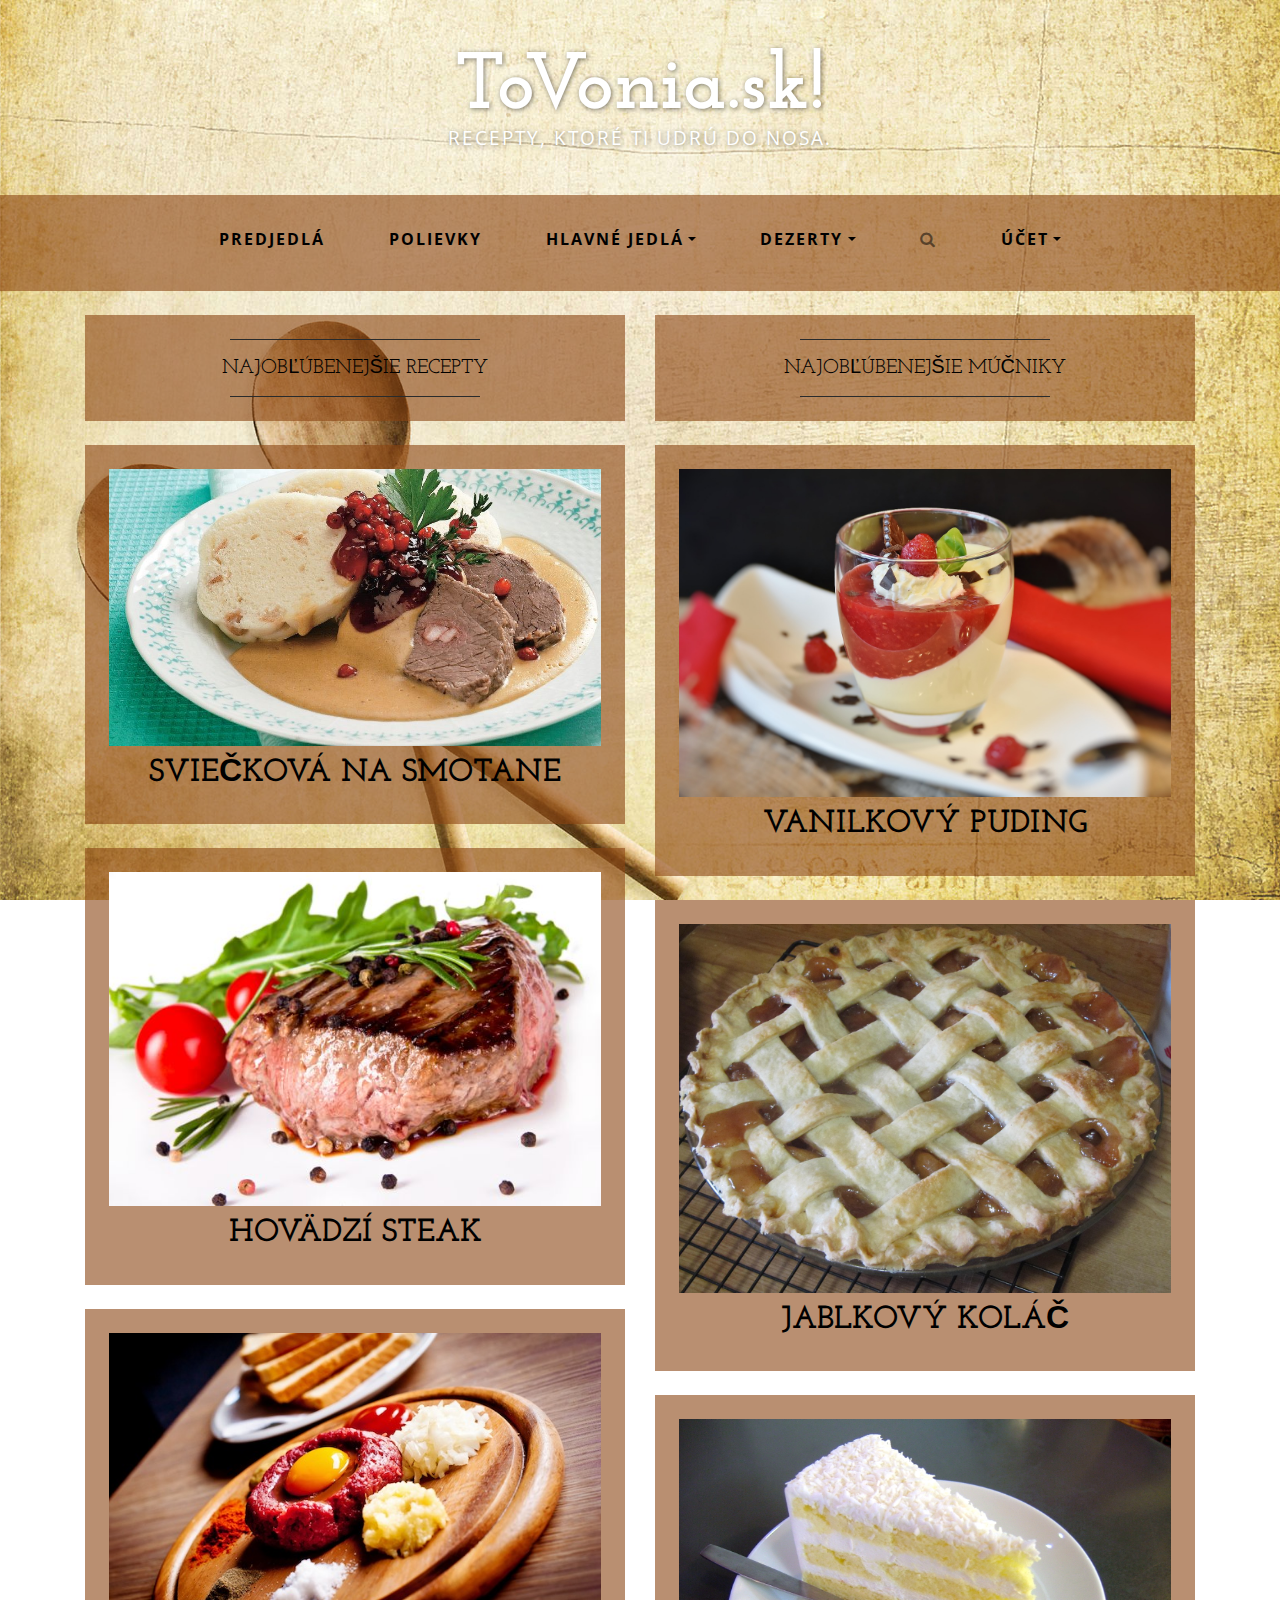
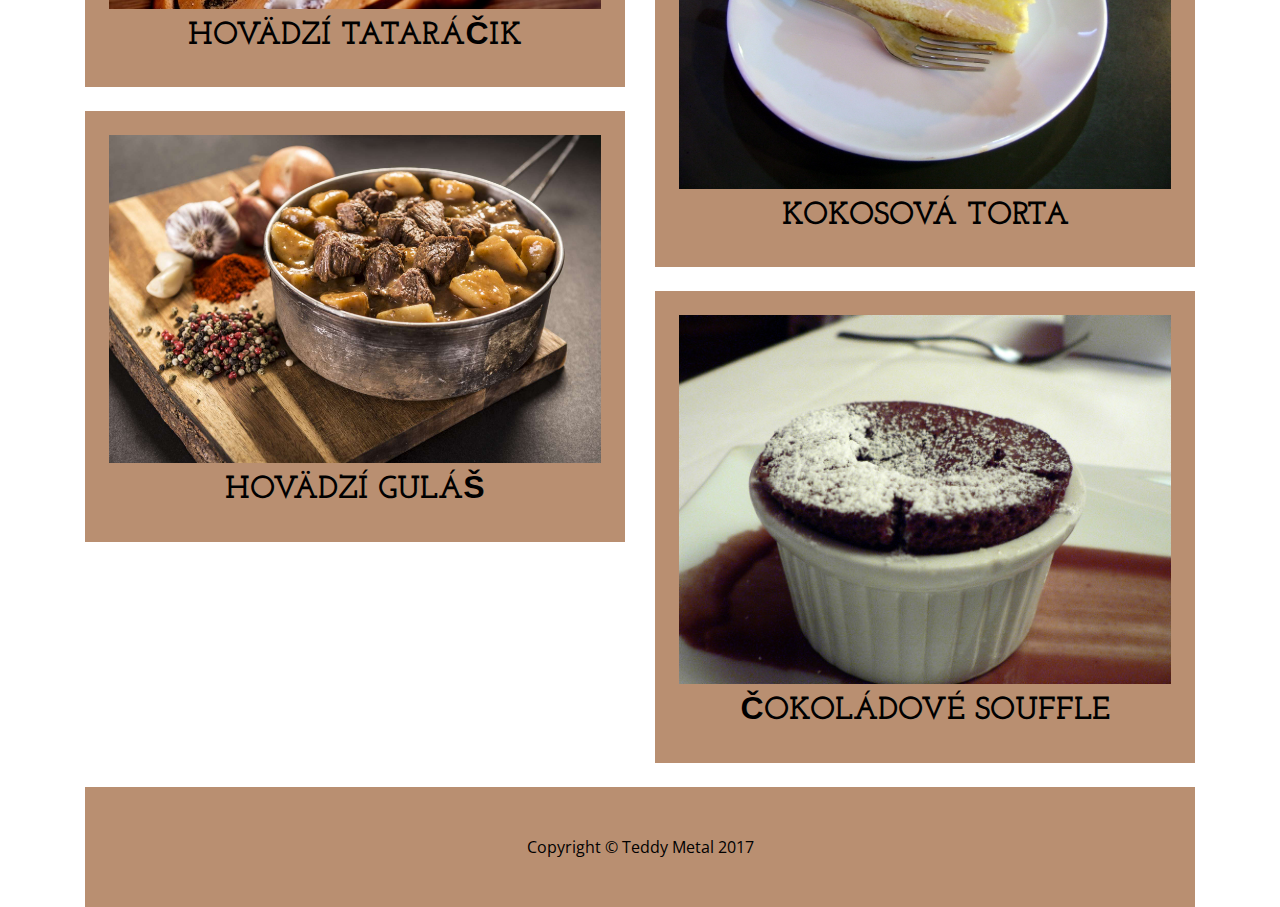
==== Prototyp Vierka/index.html @ 4251b104 "Main page + poopravovaných pár vecí" ====
<!DOCTYPE html>
<html lang="en">

  <head>

    <meta charset="utf-8">
    <meta name="viewport" content="width=device-width, initial-scale=1, shrink-to-fit=no">
    <meta name="description" content="">
    <meta name="author" content="">

    <title>ToVonia.sk!</title>

    <!-- Bootstrap core CSS -->

    <link href="vendor/bootstrap/css/bootstrap.min.css" rel="stylesheet">
    <link href="https://maxcdn.bootstrapcdn.com/font-awesome/4.7.0/css/font-awesome.min.css" rel="stylesheet" integrity="sha384-wvfXpqpZZVQGK6TAh5PVlGOfQNHSoD2xbE+QkPxCAFlNEevoEH3Sl0sibVcOQVnN" crossorigin="anonymous">


    <!-- Custom fonts for this template -->
    <link href="https://fonts.googleapis.com/css?family=Open+Sans:300italic,400italic,600italic,700italic,800italic,400,300,600,700,800" rel="stylesheet" type="text/css">
    <link href="https://fonts.googleapis.com/css?family=Josefin+Slab:100,300,400,600,700,100italic,300italic,400italic,600italic,700italic" rel="stylesheet" type="text/css">

    <!-- Custom styles for this template -->
    <link href="css/business-casual.css" rel="stylesheet">

  </head>

  <body>

    <a class="tagline-upper text-center text-heading text-shadow text-white mt-5 d-none d-lg-block" href="index.html">ToVonia.sk!</a>
    <div class="tagline-lower text-center text-expanded text-shadow text-uppercase text-white mb-5 d-none d-lg-block">Recepty, ktoré ti udrú do nosa.</div>

    <!-- Navigation -->
    <nav class="navbar navbar-expand-lg navbar-light bg-faded py-lg-4">
      <div class="container">
        <a class="navbar-brand text-uppercase text-expanded font-weight-bold d-lg-none" href="index.html">ToVonia.sk</a>
        <button class="navbar-toggler" type="button" data-toggle="collapse" data-target="#navbarResponsive" aria-controls="navbarResponsive" aria-expanded="false" aria-label="Toggle navigation">
          <span class="navbar-toggler-icon"></span>
        </button>
        <div class="collapse navbar-collapse" id="navbarResponsive">
          <ul class="navbar-nav mx-auto">
            <li class="nav-item px-lg-4 dropdown-under">
              <a class="nav-link text-uppercase text-expanded" href="#"><strong>Predjedlá</strong></a>
            </li>
            <li class="nav-item px-lg-4 dropdown-under">
              <a class="nav-link text-uppercase text-expanded" href="#"><strong>Polievky</strong></a>
            </li>
            <li class="nav-item px-lg-4 dropdown-under">
              <a class="nav-link text-uppercase text-expanded dropdown-toggle" data-toggle="dropdown" href="#"><strong>Hlavné jedlá</strong></a>
			  <div class="dropdown-menu">
								<a class="dropdown-item" href="#">Kuracinka</a>
								<a class="dropdown-item" href="#">Jahňacinka</a>
								<a class="dropdown-item" href="#">Bravčovinka</a>
								<a class="dropdown-item" href="#">Rybacinka</a>
								<a class="dropdown-item" href="#">Hovädzinka</a>
								<a class="dropdown-item" href="#">Teľacinka</a>
			  </div>
            </li>
            <li class="nav-item px-lg-4 dropdown-under">
              <a class="nav-link text-uppercase text-expanded dropdown-toggle" data-toggle="dropdown" href="#"><strong>Dezerty</strong></a>
			  <div class="dropdown-menu">
								<a class="dropdown-item" href="#">Torty</a>
								<a class="dropdown-item" href="#">Zákusky</a>
								<a class="dropdown-item" href="#">Koláče</a>
			  </div>
            </li>
            <li class="nav-item px-lg-4">
              <form action="searchResult.html">
                <label class="nav-link text-uppercase text-expanded" for="search" id="searchLabel">
                  <strong><i class="fa fa-search" aria-hidden="true"></i></strong>
                  <input type="text" name="search" id="search">
                </label>
              </form>
            </li>
			<li class="nav-item px-lg-4 dropdown-under">
              <a class="nav-link text-uppercase text-expanded dropdown-toggle" data-toggle="dropdown" href="#"><strong>Účet</strong></a>
			    <div class="dropdown-menu">
				  <a class="dropdown-item" href="login.html">Prihlásenie</a>
				  <a class="dropdown-item" href="registration.html">Registrácia</a>
				</div>
            </li>
          </ul>
        </div>
      </div>
    </nav>


    <div class="container">

      <div class="row">
      <div class="col-lg-6">

        <div class="bg-faded p-2 my-4">
          <hr class="divider">
          <h2 class="text-center text-lg text-uppercase my-0">Najobľúbenejšie recepty</h2>
          <hr class="divider">
        </div>

        <div class="bg-faded p-4 my-4">
          <a href="detail.html">
            <img class="img-fluid mb-4 mb-lg-0" src="img/svieckova.jpg" alt="">
          </a>
          <h2 class="text-center text-lg text-uppercase my-0">
            <a class="nav-link" href="detail.html"><strong><font size="+3">Sviečková na smotane</font></strong></a>
          </h2>
        </div>

        <div class="bg-faded p-4 my-4">
          <a href="detail.html">
            <img class="img-fluid mb-4 mb-lg-0" src="img/steak.jpg" alt="">
          </a>
          <h2 class="text-center text-lg text-uppercase my-0">
            <a class="nav-link" href="detail.html"><strong><font size="+3">Hovädzí steak</font></strong></a>
          </h2>
        </div>

        <div class="bg-faded p-4 my-4">
          <a href="detail.html">
            <img class="img-fluid mb-4 mb-lg-0" src="img/tatarak.jpg" alt="">
          </a>
          <h2 class="text-center text-lg text-uppercase my-0">
            <a class="nav-link" href="detail.html"><strong><font size="+3">Hovädzí tataráčik</font></strong></a>
          </h2>
        </div>

        <div class="bg-faded p-4 my-4">
          <a href="detail.html">
            <img class="img-fluid mb-4 mb-lg-0" src="img/gulas.jpg" alt="">
          </a>
          <h2 class="text-center text-lg text-uppercase my-0">
            <a class="nav-link" href="detail.html"><strong><font size="+3">Hovädzí guláš</font></strong></a>
          </h2>
        </div>

      </div>

      <div class="col-lg-6">

        <div class="bg-faded p-2 my-4">
          <hr class="divider">
          <h2 class="text-center text-lg text-uppercase my-0">Najobľúbenejšie múčniky</h2>
          <hr class="divider">
        </div>

        <div class="bg-faded p-4 my-4">
          <a href="detail.html">
            <img class="img-fluid mb-4 mb-lg-0" src="img/vanilkovy-puding.jpg" alt="">
          </a>
          <h2 class="text-center text-lg text-uppercase my-0">
            <a class="nav-link" href="detail.html"><strong><font size="+3">Vanilkový puding</font></strong></a>
          </h2>
        </div>

        <div class="bg-faded p-4 my-4">
          <a href="detail.html">
            <img class="img-fluid mb-4 mb-lg-0" src="img/jablkovy-kolac.jpg" alt="">
          </a>
          <h2 class="text-center text-lg text-uppercase my-0">
            <a class="nav-link" href="detail.html"><strong><font size="+3">Jablkový koláč</font></strong></a>
          </h2>
        </div>

        <div class="bg-faded p-4 my-4">
          <a href="detail.html">
            <img class="img-fluid mb-4 mb-lg-0" src="img/kokosova-torta.jpg" alt="">
          </a>
          <h2 class="text-center text-lg text-uppercase my-0">
            <a class="nav-link" href="detail.html"><strong><font size="+3">Kokosová torta</font></strong></a>
          </h2>
        </div>

        <div class="bg-faded p-4 my-4">
          <a href="detail.html">
            <img class="img-fluid mb-4 mb-lg-0" src="img/cokoladove-souffle.jpg" alt="">
          </a>
          <h2 class="text-center text-lg text-uppercase my-0">
            <a class="nav-link" href="detail.html"><strong><font size="+3">Čokoládové souffle</font></strong></a>
          </h2>
        </div>

      </div>
    </div>

    <footer class="bg-faded text-center py-5">
      <div class="container">
        <p class="m-0">Copyright &copy; Teddy Metal 2017</p>
      </div>
    </footer>

    <!-- Bootstrap core JavaScript -->
    <script src="vendor/jquery/jquery.min.js"></script>
    <script src="vendor/bootstrap/js/bootstrap.bundle.min.js"></script>
    <script src="js/app.js"></script>

  </body>
</html>
---- Prototyp Vierka/css/business-casual.css ----
/*!
 * Start Bootstrap - Business Casual (https://startbootstrap.com/template-overviews/business-casual)
 * Copyright 2013-2017 Start Bootstrap
 * Licensed under MIT (https://github.com/BlackrockDigital/startbootstrap-business-casual/blob/master/LICENSE)
 */

body {
  font-family: "Open Sans", Helvetica, Arial, sans-serif;
  background: url('../img/bg.jpg') no-repeat center center fixed;
  -webkit-background-size: cover;
  -moz-background-size: cover;
  background-size: cover;
  -o-background-size: cover;
  color: black;
}

.black-color {
	color: black;
}

a.nav-link {
  color: black !important;
}

h1, h2, h3, h4, h5, h6, .text-heading {
  font-family: "Josefin Slab", "Helvetica Neue", Helvetica, Arial, sans-serif;
}

h1 {
  font-size: 4rem;
}



input::placeholder{
  color: #869099;
}

.tagline-upper {
  font-size: 5rem;
  font-weight: 700;
  line-height: 1;
}

.tagline-lower {
  font-size: 1.2rem;
  line-height: 1;
}

.text-expanded {
  letter-spacing: 2px;
}

.text-shadow {
  text-shadow: 1px 1px 5px rgba(0, 0, 0, 0.5);
}

.text-lg {
  font-size: 1.25rem;
}

.bg-faded {
  background-color: rgba(139, 69, 19, 0.6);
}

.bg-overlay {
  background-color: rgba(0, 0, 0, 0.7);
}

hr.divider {
  border-color: #292b2c;
  max-width: 250px;
}

.map-container iframe {
  pointer-events: none;
}

.map-container iframe.clicked {
  pointer-events: auto;
}

textarea {
  height: 92px;
  color: #869099 !important;
}

#recipeImage {
  display: none;
}

#recipeImageLabel {
  margin-right: 20px;
  border-bottom: 1px solid black;
  padding: 5px 7px;
  border-top: 1px solid black;

}

.btn {
  border-bottom: 1px solid black;
  padding: 5px 7px;
  border-top: 1px solid black;
  color: black;
}

input[type=file]{
  display: none;
}

input[type=submit]{
  display: none;
}

#search{
  display: none;
  background: none;
  border: none;
  border-bottom: 1px solid black;
}

#search:focus{
  outline: none;
}

.addItem{
  color: black;
  font-weight: bold;
  text-decoration: underline;
}

.addItem:hover{
  color: black;
}

.centerr {
	margin: 0 auto;
	margin-left: auto;
	margin-right: auto;
	text-align:center;
}

.dropdown-under {
    position: relative;
    display: inline-block;
}
.dropdown-menu {
	background-color: rgba(255, 255, 255, 0.9);
	display: none;
}

.dropdown-under:hover .dropdown-menu {
    display: block;
}

.dropdown-item {
	color: black;
	font-weight: bold;
}
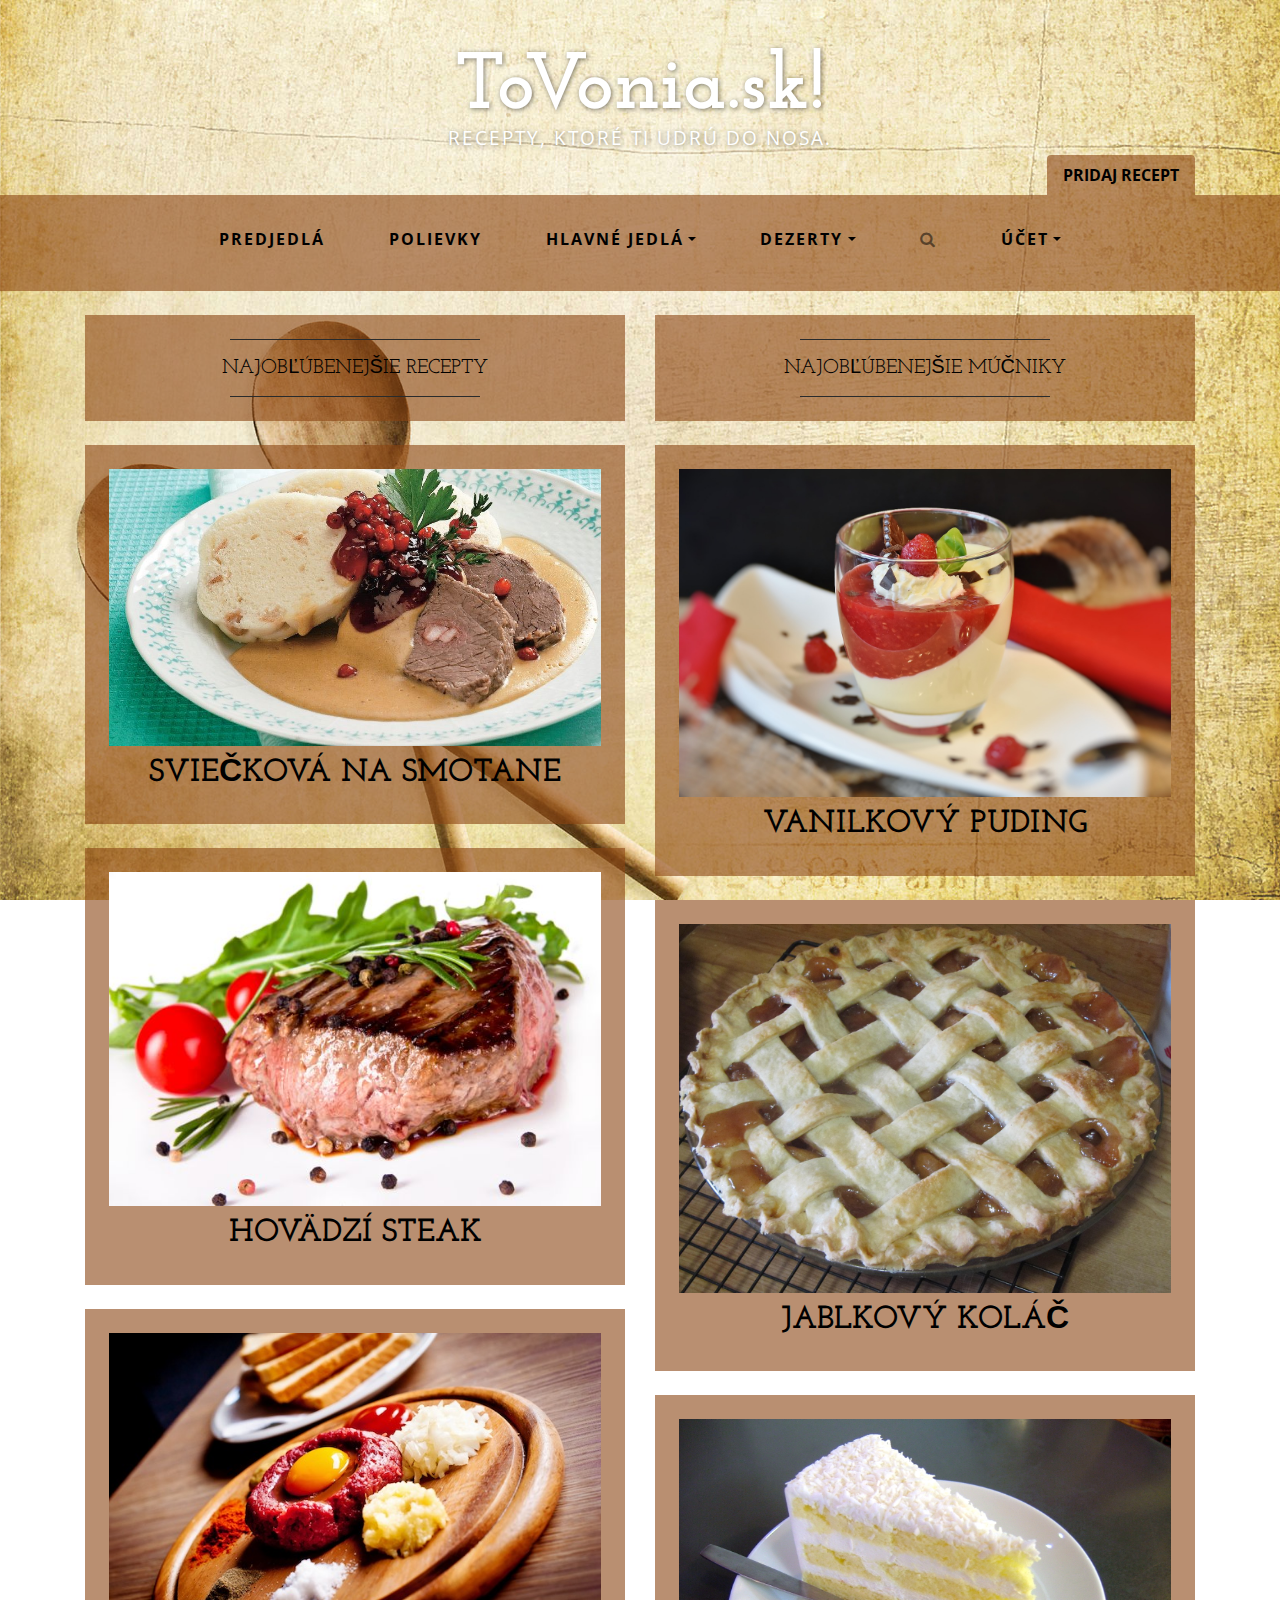
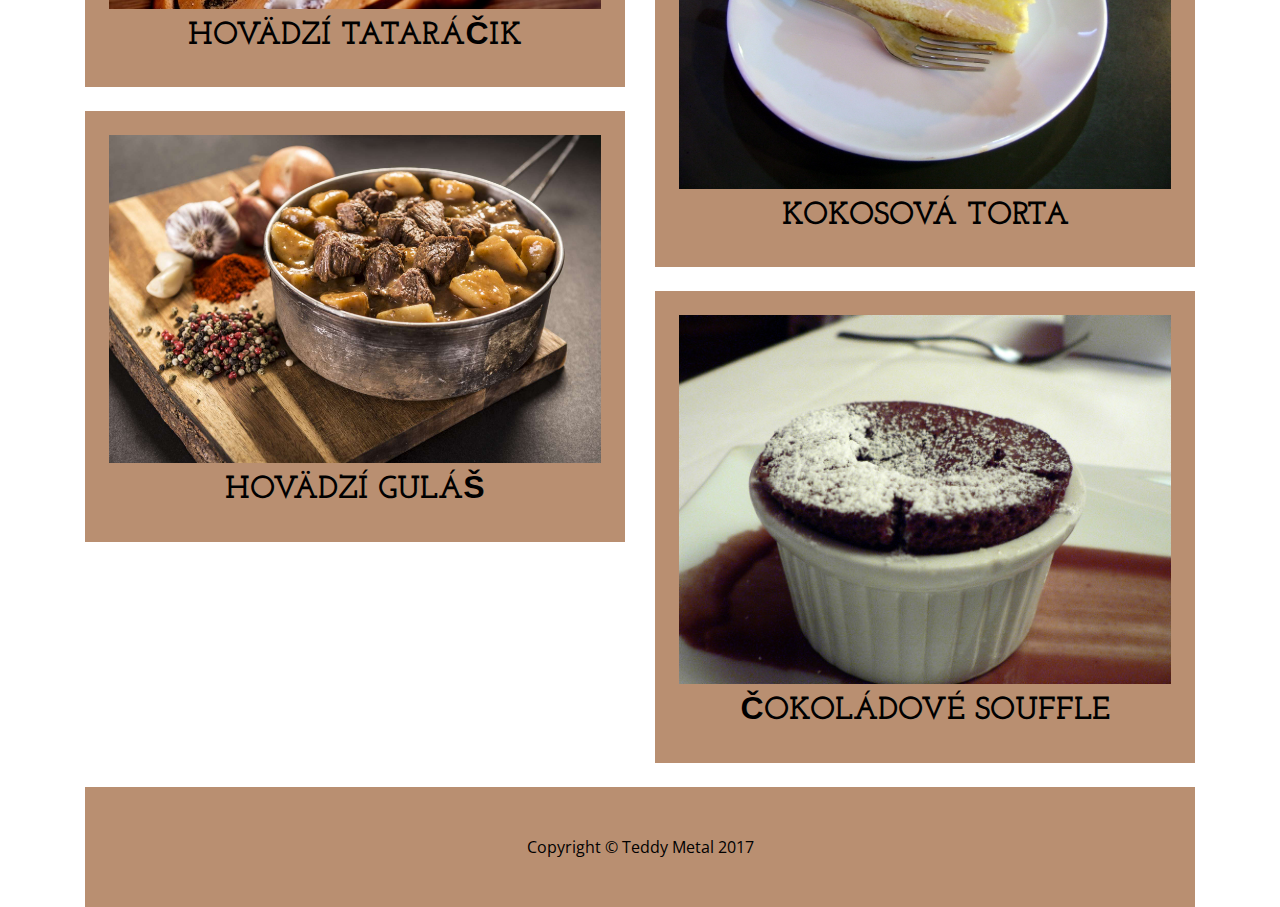
==== commit 9bb6990f: "Add recipe button" ====
--- a/Prototyp Vierka/index.html
+++ b/Prototyp Vierka/index.html
@@ -29,6 +29,9 @@
 
     <a class="tagline-upper text-center text-heading text-shadow text-white mt-5 d-none d-lg-block" href="index.html">ToVonia.sk!</a>
     <div class="tagline-lower text-center text-expanded text-shadow text-uppercase text-white mb-5 d-none d-lg-block">Recepty, ktoré ti udrú do nosa.</div>
+    <div class="container main-header">
+      <a href="login.html" class="btn d-none d-lg-block text-uppercase add-recipe"><strong>Pridaj recept</strong></a>
+    </div>
 
     <!-- Navigation -->
     <nav class="navbar navbar-expand-lg navbar-light bg-faded py-lg-4">
@@ -58,11 +61,11 @@
             </li>
             <li class="nav-item px-lg-4 dropdown-under">
               <a class="nav-link text-uppercase text-expanded dropdown-toggle" data-toggle="dropdown" href="#"><strong>Dezerty</strong></a>
-			  <div class="dropdown-menu">
-								<a class="dropdown-item" href="#">Torty</a>
-								<a class="dropdown-item" href="#">Zákusky</a>
-								<a class="dropdown-item" href="#">Koláče</a>
-			  </div>
+              <div class="dropdown-menu">
+                <a class="dropdown-item" href="#">Torty</a>
+                <a class="dropdown-item" href="#">Zákusky</a>
+                <a class="dropdown-item" href="#">Koláče</a>
+              </div>
             </li>
             <li class="nav-item px-lg-4">
               <form action="searchResult.html">
@@ -72,12 +75,15 @@
                 </label>
               </form>
             </li>
-			<li class="nav-item px-lg-4 dropdown-under">
+            <li class="nav-item px-lg-4 dropdown-under d-lg-none">
+              <a class="nav-link text-uppercase text-expanded" href="login.html"><strong>Pridaj recept</strong></a>
+            </li>
+            <li class="nav-item px-lg-4 dropdown-under">
               <a class="nav-link text-uppercase text-expanded dropdown-toggle" data-toggle="dropdown" href="#"><strong>Účet</strong></a>
-			    <div class="dropdown-menu">
-				  <a class="dropdown-item" href="login.html">Prihlásenie</a>
-				  <a class="dropdown-item" href="registration.html">Registrácia</a>
-				</div>
+              <div class="dropdown-menu">
+                <a class="dropdown-item" href="login.html">Prihlásenie</a>
+                <a class="dropdown-item" href="registration.html">Registrácia</a>
+              </div>
             </li>
           </ul>
         </div>
--- a/Prototyp Vierka/css/business-casual.css
+++ b/Prototyp Vierka/css/business-casual.css
@@ -158,3 +158,22 @@
 	font-weight: bold;
 }
 
+.main-header {
+  position: relative;
+}
+
+.add-recipe {
+  background-color: rgba(139, 69, 19, 0.6);
+  border: none;
+  border-bottom-left-radius: 0;
+  border-bottom-right-radius: 0;
+  position: absolute;
+  right: 15px;
+  bottom: 0;
+  padding: 0.5rem 1rem;
+}
+
+.add-recipe:hover {
+  color: black;
+}
+
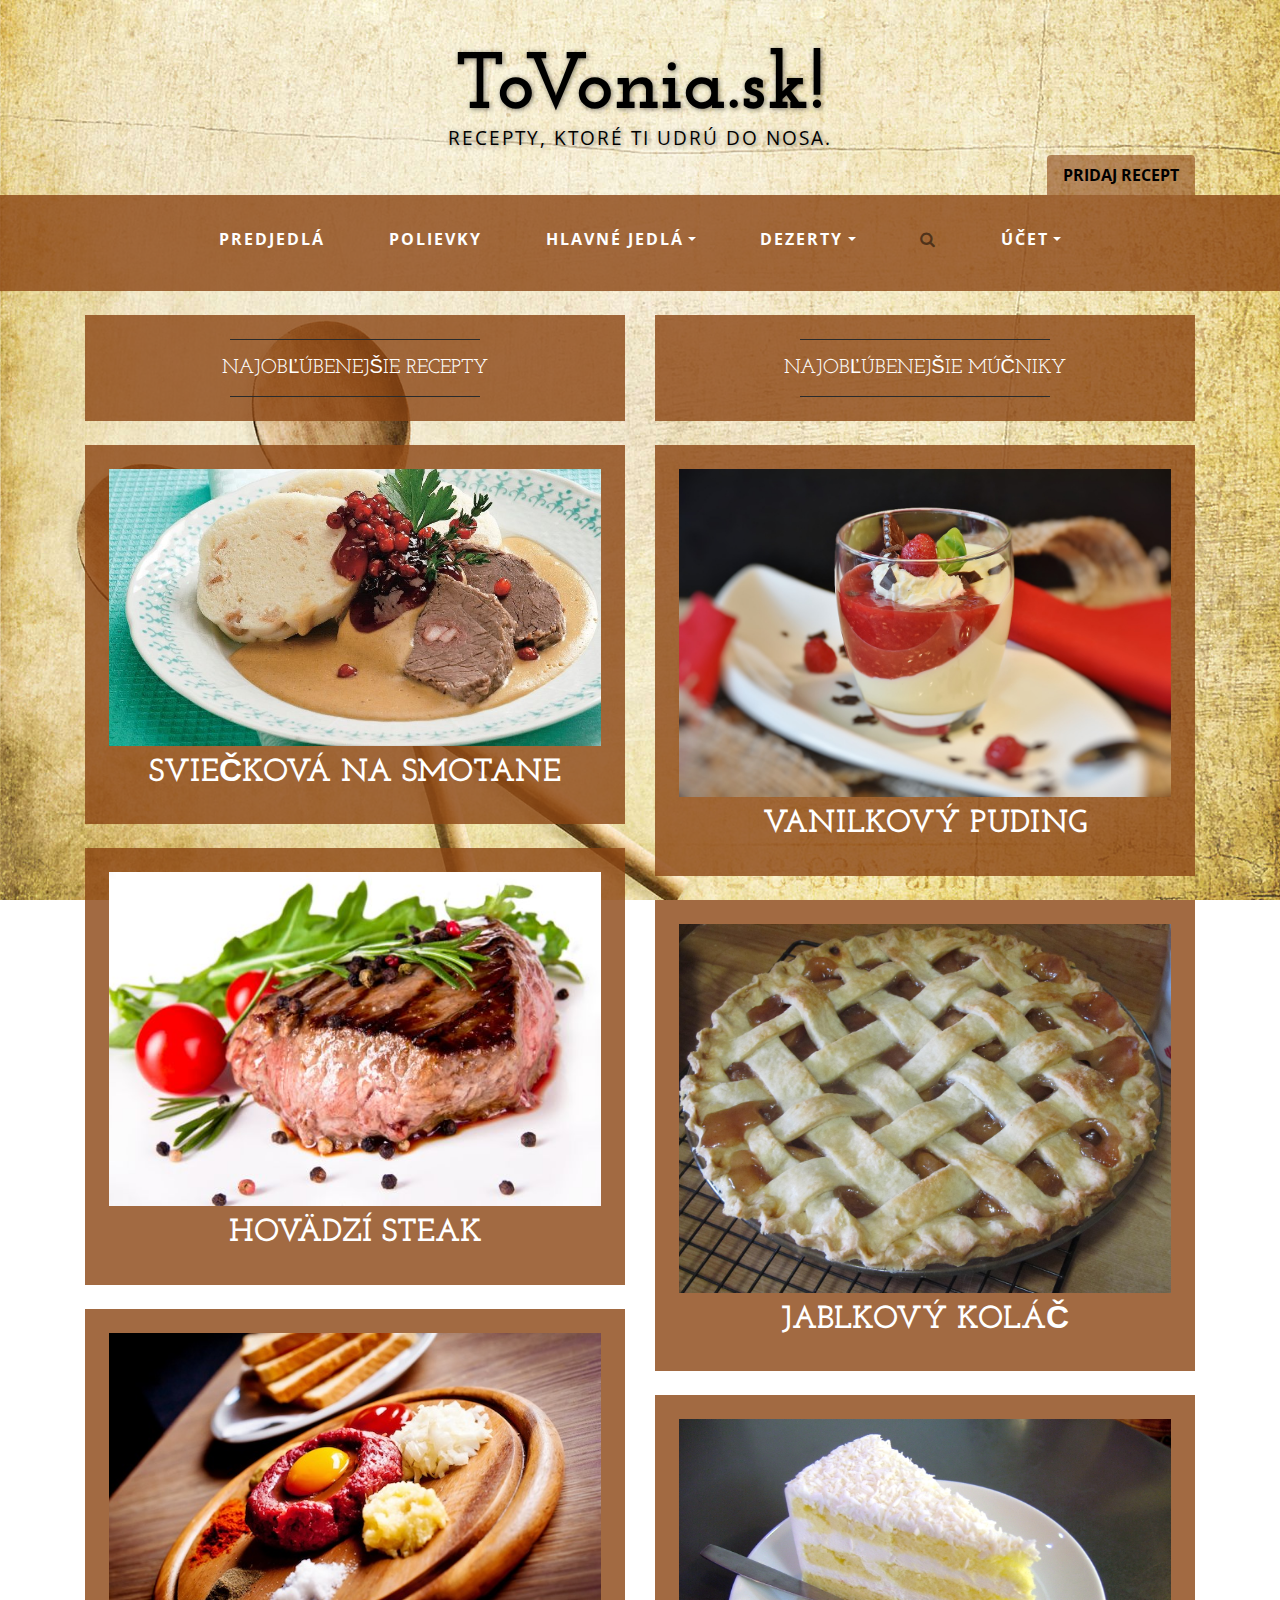
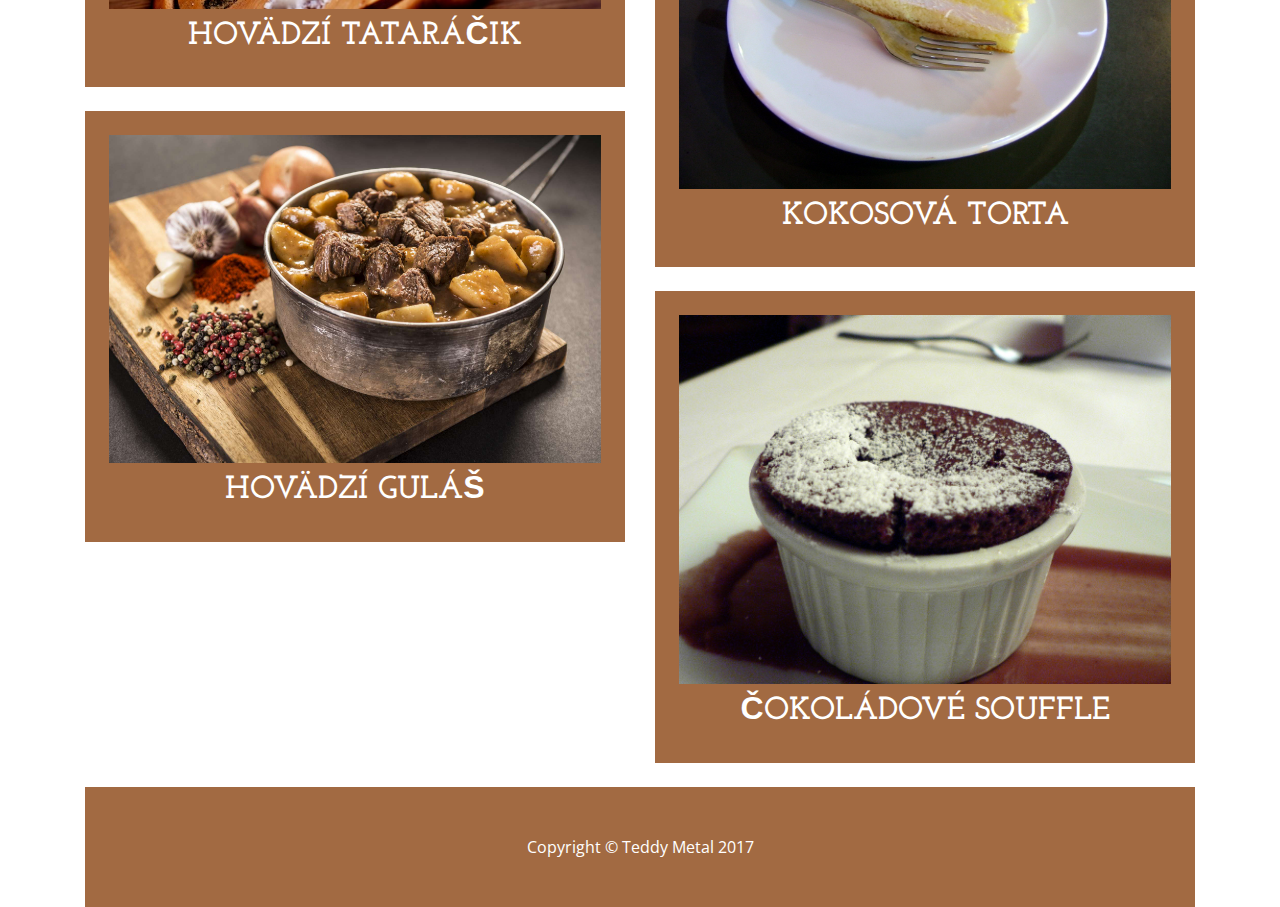
==== commit e0b896b5: "farbicky" ====
--- a/Prototyp Vierka/index.html
+++ b/Prototyp Vierka/index.html
@@ -1,203 +1,203 @@
-<!DOCTYPE html>
-<html lang="en">
-
-  <head>
-
-    <meta charset="utf-8">
-    <meta name="viewport" content="width=device-width, initial-scale=1, shrink-to-fit=no">
-    <meta name="description" content="">
-    <meta name="author" content="">
-
-    <title>ToVonia.sk!</title>
-
-    <!-- Bootstrap core CSS -->
-
-    <link href="vendor/bootstrap/css/bootstrap.min.css" rel="stylesheet">
-    <link href="https://maxcdn.bootstrapcdn.com/font-awesome/4.7.0/css/font-awesome.min.css" rel="stylesheet" integrity="sha384-wvfXpqpZZVQGK6TAh5PVlGOfQNHSoD2xbE+QkPxCAFlNEevoEH3Sl0sibVcOQVnN" crossorigin="anonymous">
-
-
-    <!-- Custom fonts for this template -->
-    <link href="https://fonts.googleapis.com/css?family=Open+Sans:300italic,400italic,600italic,700italic,800italic,400,300,600,700,800" rel="stylesheet" type="text/css">
-    <link href="https://fonts.googleapis.com/css?family=Josefin+Slab:100,300,400,600,700,100italic,300italic,400italic,600italic,700italic" rel="stylesheet" type="text/css">
-
-    <!-- Custom styles for this template -->
-    <link href="css/business-casual.css" rel="stylesheet">
-
-  </head>
-
-  <body>
-
-    <a class="tagline-upper text-center text-heading text-shadow text-white mt-5 d-none d-lg-block" href="index.html">ToVonia.sk!</a>
-    <div class="tagline-lower text-center text-expanded text-shadow text-uppercase text-white mb-5 d-none d-lg-block">Recepty, ktoré ti udrú do nosa.</div>
-    <div class="container main-header">
-      <a href="login.html" class="btn d-none d-lg-block text-uppercase add-recipe"><strong>Pridaj recept</strong></a>
-    </div>
-
-    <!-- Navigation -->
-    <nav class="navbar navbar-expand-lg navbar-light bg-faded py-lg-4">
-      <div class="container">
-        <a class="navbar-brand text-uppercase text-expanded font-weight-bold d-lg-none" href="index.html">ToVonia.sk</a>
-        <button class="navbar-toggler" type="button" data-toggle="collapse" data-target="#navbarResponsive" aria-controls="navbarResponsive" aria-expanded="false" aria-label="Toggle navigation">
-          <span class="navbar-toggler-icon"></span>
-        </button>
-        <div class="collapse navbar-collapse" id="navbarResponsive">
-          <ul class="navbar-nav mx-auto">
-            <li class="nav-item px-lg-4 dropdown-under">
-              <a class="nav-link text-uppercase text-expanded" href="#"><strong>Predjedlá</strong></a>
-            </li>
-            <li class="nav-item px-lg-4 dropdown-under">
-              <a class="nav-link text-uppercase text-expanded" href="#"><strong>Polievky</strong></a>
-            </li>
-            <li class="nav-item px-lg-4 dropdown-under">
-              <a class="nav-link text-uppercase text-expanded dropdown-toggle" data-toggle="dropdown" href="#"><strong>Hlavné jedlá</strong></a>
-			  <div class="dropdown-menu">
-								<a class="dropdown-item" href="#">Kuracinka</a>
-								<a class="dropdown-item" href="#">Jahňacinka</a>
-								<a class="dropdown-item" href="#">Bravčovinka</a>
-								<a class="dropdown-item" href="#">Rybacinka</a>
-								<a class="dropdown-item" href="#">Hovädzinka</a>
-								<a class="dropdown-item" href="#">Teľacinka</a>
-			  </div>
-            </li>
-            <li class="nav-item px-lg-4 dropdown-under">
-              <a class="nav-link text-uppercase text-expanded dropdown-toggle" data-toggle="dropdown" href="#"><strong>Dezerty</strong></a>
-              <div class="dropdown-menu">
-                <a class="dropdown-item" href="#">Torty</a>
-                <a class="dropdown-item" href="#">Zákusky</a>
-                <a class="dropdown-item" href="#">Koláče</a>
-              </div>
-            </li>
-            <li class="nav-item px-lg-4">
-              <form action="searchResult.html">
-                <label class="nav-link text-uppercase text-expanded" for="search" id="searchLabel">
-                  <strong><i class="fa fa-search" aria-hidden="true"></i></strong>
-                  <input type="text" name="search" id="search">
-                </label>
-              </form>
-            </li>
-            <li class="nav-item px-lg-4 dropdown-under d-lg-none">
-              <a class="nav-link text-uppercase text-expanded" href="login.html"><strong>Pridaj recept</strong></a>
-            </li>
-            <li class="nav-item px-lg-4 dropdown-under">
-              <a class="nav-link text-uppercase text-expanded dropdown-toggle" data-toggle="dropdown" href="#"><strong>Účet</strong></a>
-              <div class="dropdown-menu">
-                <a class="dropdown-item" href="login.html">Prihlásenie</a>
-                <a class="dropdown-item" href="registration.html">Registrácia</a>
-              </div>
-            </li>
-          </ul>
-        </div>
-      </div>
-    </nav>
-
-
-    <div class="container">
-
-      <div class="row">
-      <div class="col-lg-6">
-
-        <div class="bg-faded p-2 my-4">
-          <hr class="divider">
-          <h2 class="text-center text-lg text-uppercase my-0">Najobľúbenejšie recepty</h2>
-          <hr class="divider">
-        </div>
-
-        <div class="bg-faded p-4 my-4">
-          <a href="detail.html">
-            <img class="img-fluid mb-4 mb-lg-0" src="img/svieckova.jpg" alt="">
-          </a>
-          <h2 class="text-center text-lg text-uppercase my-0">
-            <a class="nav-link" href="detail.html"><strong><font size="+3">Sviečková na smotane</font></strong></a>
-          </h2>
-        </div>
-
-        <div class="bg-faded p-4 my-4">
-          <a href="detail.html">
-            <img class="img-fluid mb-4 mb-lg-0" src="img/steak.jpg" alt="">
-          </a>
-          <h2 class="text-center text-lg text-uppercase my-0">
-            <a class="nav-link" href="detail.html"><strong><font size="+3">Hovädzí steak</font></strong></a>
-          </h2>
-        </div>
-
-        <div class="bg-faded p-4 my-4">
-          <a href="detail.html">
-            <img class="img-fluid mb-4 mb-lg-0" src="img/tatarak.jpg" alt="">
-          </a>
-          <h2 class="text-center text-lg text-uppercase my-0">
-            <a class="nav-link" href="detail.html"><strong><font size="+3">Hovädzí tataráčik</font></strong></a>
-          </h2>
-        </div>
-
-        <div class="bg-faded p-4 my-4">
-          <a href="detail.html">
-            <img class="img-fluid mb-4 mb-lg-0" src="img/gulas.jpg" alt="">
-          </a>
-          <h2 class="text-center text-lg text-uppercase my-0">
-            <a class="nav-link" href="detail.html"><strong><font size="+3">Hovädzí guláš</font></strong></a>
-          </h2>
-        </div>
-
-      </div>
-
-      <div class="col-lg-6">
-
-        <div class="bg-faded p-2 my-4">
-          <hr class="divider">
-          <h2 class="text-center text-lg text-uppercase my-0">Najobľúbenejšie múčniky</h2>
-          <hr class="divider">
-        </div>
-
-        <div class="bg-faded p-4 my-4">
-          <a href="detail.html">
-            <img class="img-fluid mb-4 mb-lg-0" src="img/vanilkovy-puding.jpg" alt="">
-          </a>
-          <h2 class="text-center text-lg text-uppercase my-0">
-            <a class="nav-link" href="detail.html"><strong><font size="+3">Vanilkový puding</font></strong></a>
-          </h2>
-        </div>
-
-        <div class="bg-faded p-4 my-4">
-          <a href="detail.html">
-            <img class="img-fluid mb-4 mb-lg-0" src="img/jablkovy-kolac.jpg" alt="">
-          </a>
-          <h2 class="text-center text-lg text-uppercase my-0">
-            <a class="nav-link" href="detail.html"><strong><font size="+3">Jablkový koláč</font></strong></a>
-          </h2>
-        </div>
-
-        <div class="bg-faded p-4 my-4">
-          <a href="detail.html">
-            <img class="img-fluid mb-4 mb-lg-0" src="img/kokosova-torta.jpg" alt="">
-          </a>
-          <h2 class="text-center text-lg text-uppercase my-0">
-            <a class="nav-link" href="detail.html"><strong><font size="+3">Kokosová torta</font></strong></a>
-          </h2>
-        </div>
-
-        <div class="bg-faded p-4 my-4">
-          <a href="detail.html">
-            <img class="img-fluid mb-4 mb-lg-0" src="img/cokoladove-souffle.jpg" alt="">
-          </a>
-          <h2 class="text-center text-lg text-uppercase my-0">
-            <a class="nav-link" href="detail.html"><strong><font size="+3">Čokoládové souffle</font></strong></a>
-          </h2>
-        </div>
-
-      </div>
-    </div>
-
-    <footer class="bg-faded text-center py-5">
-      <div class="container">
-        <p class="m-0">Copyright &copy; Teddy Metal 2017</p>
-      </div>
-    </footer>
-
-    <!-- Bootstrap core JavaScript -->
-    <script src="vendor/jquery/jquery.min.js"></script>
-    <script src="vendor/bootstrap/js/bootstrap.bundle.min.js"></script>
-    <script src="js/app.js"></script>
-
-  </body>
-</html>
-
+<!DOCTYPE html>
+<html lang="en">
+
+  <head>
+
+    <meta charset="utf-8">
+    <meta name="viewport" content="width=device-width, initial-scale=1, shrink-to-fit=no">
+    <meta name="description" content="">
+    <meta name="author" content="">
+
+    <title>ToVonia.sk!</title>
+
+    <!-- Bootstrap core CSS -->
+
+    <link href="vendor/bootstrap/css/bootstrap.min.css" rel="stylesheet">
+    <link href="https://maxcdn.bootstrapcdn.com/font-awesome/4.7.0/css/font-awesome.min.css" rel="stylesheet" integrity="sha384-wvfXpqpZZVQGK6TAh5PVlGOfQNHSoD2xbE+QkPxCAFlNEevoEH3Sl0sibVcOQVnN" crossorigin="anonymous">
+
+
+    <!-- Custom fonts for this template -->
+    <link href="https://fonts.googleapis.com/css?family=Open+Sans:300italic,400italic,600italic,700italic,800italic,400,300,600,700,800" rel="stylesheet" type="text/css">
+    <link href="https://fonts.googleapis.com/css?family=Josefin+Slab:100,300,400,600,700,100italic,300italic,400italic,600italic,700italic" rel="stylesheet" type="text/css">
+
+    <!-- Custom styles for this template -->
+    <link href="css/business-casual.css" rel="stylesheet">
+
+  </head>
+
+  <body>
+
+    <a class="head-logo tagline-upper text-center text-heading text-shadow text-white mt-5 d-none d-lg-block" href="index.html">ToVonia.sk!</a>
+    <div class="head-logo tagline-lower text-center text-expanded text-shadow text-uppercase text-white mb-5 d-none d-lg-block">Recepty, ktoré ti udrú do nosa.</div>
+    <div class="container main-header">
+      <a href="login.html" class="btn d-none d-lg-block text-uppercase add-recipe"><strong>Pridaj recept</strong></a>
+    </div>
+
+    <!-- Navigation -->
+    <nav class="navbar navbar-expand-lg navbar-light bg-faded py-lg-4">
+      <div class="container">
+        <a class="navbar-brand text-uppercase text-expanded font-weight-bold d-lg-none" href="index.html">ToVonia.sk</a>
+        <button class="navbar-toggler" type="button" data-toggle="collapse" data-target="#navbarResponsive" aria-controls="navbarResponsive" aria-expanded="false" aria-label="Toggle navigation">
+          <span class="navbar-toggler-icon"></span>
+        </button>
+        <div class="collapse navbar-collapse" id="navbarResponsive">
+          <ul class="navbar-nav mx-auto">
+            <li class="nav-item px-lg-4 dropdown-under">
+              <a class="nav-link text-uppercase text-expanded" href="#"><strong>Predjedlá</strong></a>
+            </li>
+            <li class="nav-item px-lg-4 dropdown-under">
+              <a class="nav-link text-uppercase text-expanded" href="#"><strong>Polievky</strong></a>
+            </li>
+            <li class="nav-item px-lg-4 dropdown-under">
+              <a class="nav-link text-uppercase text-expanded dropdown-toggle" data-toggle="dropdown" href="#"><strong>Hlavné jedlá</strong></a>
+			  <div class="dropdown-menu">
+								<a class="dropdown-item" href="#">Kuracinka</a>
+								<a class="dropdown-item" href="#">Jahňacinka</a>
+								<a class="dropdown-item" href="#">Bravčovinka</a>
+								<a class="dropdown-item" href="#">Rybacinka</a>
+								<a class="dropdown-item" href="#">Hovädzinka</a>
+								<a class="dropdown-item" href="#">Teľacinka</a>
+			  </div>
+            </li>
+            <li class="nav-item px-lg-4 dropdown-under">
+              <a class="nav-link text-uppercase text-expanded dropdown-toggle" data-toggle="dropdown" href="#"><strong>Dezerty</strong></a>
+              <div class="dropdown-menu">
+                <a class="dropdown-item" href="#">Torty</a>
+                <a class="dropdown-item" href="#">Zákusky</a>
+                <a class="dropdown-item" href="#">Koláče</a>
+              </div>
+            </li>
+            <li class="nav-item px-lg-4">
+              <form action="searchResult.html">
+                <label class="nav-link text-uppercase text-expanded" for="search" id="searchLabel">
+                  <strong><i class="fa fa-search" aria-hidden="true"></i></strong>
+                  <input type="text" name="search" id="search">
+                </label>
+              </form>
+            </li>
+            <li class="nav-item px-lg-4 dropdown-under d-lg-none">
+              <a class="nav-link text-uppercase text-expanded" href="login.html"><strong>Pridaj recept</strong></a>
+            </li>
+            <li class="nav-item px-lg-4 dropdown-under">
+              <a class="nav-link text-uppercase text-expanded dropdown-toggle" data-toggle="dropdown" href="#"><strong>Účet</strong></a>
+              <div class="dropdown-menu">
+                <a class="dropdown-item" href="login.html">Prihlásenie</a>
+                <a class="dropdown-item" href="registration.html">Registrácia</a>
+              </div>
+            </li>
+          </ul>
+        </div>
+      </div>
+    </nav>
+
+
+    <div class="container">
+
+      <div class="row">
+      <div class="col-lg-6">
+
+        <div class="bg-faded p-2 my-4">
+          <hr class="divider">
+          <h2 class="text-center text-lg text-uppercase my-0">Najobľúbenejšie recepty</h2>
+          <hr class="divider">
+        </div>
+
+        <div class="bg-faded p-4 my-4">
+          <a href="detail.html">
+            <img class="img-fluid mb-4 mb-lg-0" src="img/svieckova.jpg" alt="">
+          </a>
+          <h2 class="text-center text-lg text-uppercase my-0">
+            <a class="nav-link" href="detail.html"><strong><font size="+3">Sviečková na smotane</font></strong></a>
+          </h2>
+        </div>
+
+        <div class="bg-faded p-4 my-4">
+          <a href="detail.html">
+            <img class="img-fluid mb-4 mb-lg-0" src="img/steak.jpg" alt="">
+          </a>
+          <h2 class="text-center text-lg text-uppercase my-0">
+            <a class="nav-link" href="detail.html"><strong><font size="+3">Hovädzí steak</font></strong></a>
+          </h2>
+        </div>
+
+        <div class="bg-faded p-4 my-4">
+          <a href="detail.html">
+            <img class="img-fluid mb-4 mb-lg-0" src="img/tatarak.jpg" alt="">
+          </a>
+          <h2 class="text-center text-lg text-uppercase my-0">
+            <a class="nav-link" href="detail.html"><strong><font size="+3">Hovädzí tataráčik</font></strong></a>
+          </h2>
+        </div>
+
+        <div class="bg-faded p-4 my-4">
+          <a href="detail.html">
+            <img class="img-fluid mb-4 mb-lg-0" src="img/gulas.jpg" alt="">
+          </a>
+          <h2 class="text-center text-lg text-uppercase my-0">
+            <a class="nav-link" href="detail.html"><strong><font size="+3">Hovädzí guláš</font></strong></a>
+          </h2>
+        </div>
+
+      </div>
+
+      <div class="col-lg-6">
+
+        <div class="bg-faded p-2 my-4">
+          <hr class="divider">
+          <h2 class="text-center text-lg text-uppercase my-0">Najobľúbenejšie múčniky</h2>
+          <hr class="divider">
+        </div>
+
+        <div class="bg-faded p-4 my-4">
+          <a href="detail.html">
+            <img class="img-fluid mb-4 mb-lg-0" src="img/vanilkovy-puding.jpg" alt="">
+          </a>
+          <h2 class="text-center text-lg text-uppercase my-0">
+            <a class="nav-link" href="detail.html"><strong><font size="+3">Vanilkový puding</font></strong></a>
+          </h2>
+        </div>
+
+        <div class="bg-faded p-4 my-4">
+          <a href="detail.html">
+            <img class="img-fluid mb-4 mb-lg-0" src="img/jablkovy-kolac.jpg" alt="">
+          </a>
+          <h2 class="text-center text-lg text-uppercase my-0">
+            <a class="nav-link" href="detail.html"><strong><font size="+3">Jablkový koláč</font></strong></a>
+          </h2>
+        </div>
+
+        <div class="bg-faded p-4 my-4">
+          <a href="detail.html">
+            <img class="img-fluid mb-4 mb-lg-0" src="img/kokosova-torta.jpg" alt="">
+          </a>
+          <h2 class="text-center text-lg text-uppercase my-0">
+            <a class="nav-link" href="detail.html"><strong><font size="+3">Kokosová torta</font></strong></a>
+          </h2>
+        </div>
+
+        <div class="bg-faded p-4 my-4">
+          <a href="detail.html">
+            <img class="img-fluid mb-4 mb-lg-0" src="img/cokoladove-souffle.jpg" alt="">
+          </a>
+          <h2 class="text-center text-lg text-uppercase my-0">
+            <a class="nav-link" href="detail.html"><strong><font size="+3">Čokoládové souffle</font></strong></a>
+          </h2>
+        </div>
+
+      </div>
+    </div>
+
+    <footer class="bg-faded text-center py-5">
+      <div class="container">
+        <p class="m-0">Copyright &copy; Teddy Metal 2017</p>
+      </div>
+    </footer>
+
+    <!-- Bootstrap core JavaScript -->
+    <script src="vendor/jquery/jquery.min.js"></script>
+    <script src="vendor/bootstrap/js/bootstrap.bundle.min.js"></script>
+    <script src="js/app.js"></script>
+
+  </body>
+</html>
+
--- a/Prototyp Vierka/css/business-casual.css
+++ b/Prototyp Vierka/css/business-casual.css
@@ -1,179 +1,454 @@
-/*!
- * Start Bootstrap - Business Casual (https://startbootstrap.com/template-overviews/business-casual)
- * Copyright 2013-2017 Start Bootstrap
- * Licensed under MIT (https://github.com/BlackrockDigital/startbootstrap-business-casual/blob/master/LICENSE)
- */
-
-body {
-  font-family: "Open Sans", Helvetica, Arial, sans-serif;
-  background: url('../img/bg.jpg') no-repeat center center fixed;
-  -webkit-background-size: cover;
-  -moz-background-size: cover;
-  background-size: cover;
-  -o-background-size: cover;
-  color: black;
-}
-
-.black-color {
-	color: black;
-}
-
-a.nav-link {
-  color: black !important;
-}
-
-h1, h2, h3, h4, h5, h6, .text-heading {
-  font-family: "Josefin Slab", "Helvetica Neue", Helvetica, Arial, sans-serif;
-}
-
-h1 {
-  font-size: 4rem;
-}
-
-
-
-input::placeholder{
-  color: #869099;
-}
-
-.tagline-upper {
-  font-size: 5rem;
-  font-weight: 700;
-  line-height: 1;
-}
-
-.tagline-lower {
-  font-size: 1.2rem;
-  line-height: 1;
-}
-
-.text-expanded {
-  letter-spacing: 2px;
-}
-
-.text-shadow {
-  text-shadow: 1px 1px 5px rgba(0, 0, 0, 0.5);
-}
-
-.text-lg {
-  font-size: 1.25rem;
-}
-
-.bg-faded {
-  background-color: rgba(139, 69, 19, 0.6);
-}
-
-.bg-overlay {
-  background-color: rgba(0, 0, 0, 0.7);
-}
-
-hr.divider {
-  border-color: #292b2c;
-  max-width: 250px;
-}
-
-.map-container iframe {
-  pointer-events: none;
-}
-
-.map-container iframe.clicked {
-  pointer-events: auto;
-}
-
-textarea {
-  height: 92px;
-  color: #869099 !important;
-}
-
-#recipeImage {
-  display: none;
-}
-
-#recipeImageLabel {
-  margin-right: 20px;
-  border-bottom: 1px solid black;
-  padding: 5px 7px;
-  border-top: 1px solid black;
-
-}
-
-.btn {
-  border-bottom: 1px solid black;
-  padding: 5px 7px;
-  border-top: 1px solid black;
-  color: black;
-}
-
-input[type=file]{
-  display: none;
-}
-
-input[type=submit]{
-  display: none;
-}
-
-#search{
-  display: none;
-  background: none;
-  border: none;
-  border-bottom: 1px solid black;
-}
-
-#search:focus{
-  outline: none;
-}
-
-.addItem{
-  color: black;
-  font-weight: bold;
-  text-decoration: underline;
-}
-
-.addItem:hover{
-  color: black;
-}
-
-.centerr {
-	margin: 0 auto;
-	margin-left: auto;
-	margin-right: auto;
-	text-align:center;
-}
-
-.dropdown-under {
-    position: relative;
-    display: inline-block;
-}
-.dropdown-menu {
-	background-color: rgba(255, 255, 255, 0.9);
-	display: none;
-}
-
-.dropdown-under:hover .dropdown-menu {
-    display: block;
-}
-
-.dropdown-item {
-	color: black;
-	font-weight: bold;
-}
-
-.main-header {
-  position: relative;
-}
-
-.add-recipe {
-  background-color: rgba(139, 69, 19, 0.6);
-  border: none;
-  border-bottom-left-radius: 0;
-  border-bottom-right-radius: 0;
-  position: absolute;
-  right: 15px;
-  bottom: 0;
-  padding: 0.5rem 1rem;
-}
-
-.add-recipe:hover {
-  color: black;
-}
-
+/*!
+ * Start Bootstrap - Business Casual (https://startbootstrap.com/template-overviews/business-casual)
+ * Copyright 2013-2017 Start Bootstrap
+ * Licensed under MIT (https://github.com/BlackrockDigital/startbootstrap-business-casual/blob/master/LICENSE)
+ */
+
+body {
+  font-family: "Open Sans", Helvetica, Arial, sans-serif;
+  background: url('../img/bg.jpg') no-repeat center center fixed;
+  -webkit-background-size: cover;
+  -moz-background-size: cover;
+  background-size: cover;
+  -o-background-size: cover;
+  color: white;
+}
+
+.black-color {
+	color: black;
+}
+
+a.nav-link {
+  color: white !important;
+}
+
+h1, h2, h3, h4, h5, h6, .text-heading {
+  font-family: "Josefin Slab", "Helvetica Neue", Helvetica, Arial, sans-serif;
+}
+
+h1 {
+  font-size: 4rem;
+}
+
+
+
+input::placeholder{
+  color: #869099;
+}
+
+.tagline-upper {
+  font-size: 5rem;
+  font-weight: 700;
+  line-height: 1;
+  color: black !important;
+}
+
+.tagline-lower {
+  font-size: 1.2rem;
+  line-height: 1;
+  color: black !important;
+}
+
+.text-expanded {
+  letter-spacing: 2px;
+}
+
+.text-shadow {
+  text-shadow: 1px 1px 5px rgba(0, 0, 0, 0.5);
+}
+
+.text-lg {
+  font-size: 1.25rem;
+}
+
+.bg-faded {
+  background-color: rgba(139, 69, 19, 0.8);
+}
+
+.bg-overlay {
+  background-color: rgba(0, 0, 0, 0.7);
+}
+
+hr.divider {
+  border-color: #292b2c;
+  max-width: 250px;
+}
+
+.map-container iframe {
+  pointer-events: none;
+}
+
+.map-container iframe.clicked {
+  pointer-events: auto;
+}
+
+textarea {
+  height: 92px;
+  color: #869099 !important;
+}
+
+#recipeImage {
+  display: none;
+}
+
+#recipeImageLabel {
+  margin-right: 20px;
+  border-bottom: 1px solid black;
+  padding: 5px 7px;
+  border-top: 1px solid black;
+
+}
+
+.btn {
+  border-bottom: 1px solid black;
+  padding: 5px 7px;
+  border-top: 1px solid black;
+  color: black;
+}
+
+input[type=file]{
+  display: none;
+}
+
+input[type=submit]{
+  display: none;
+}
+
+#search{
+  display: none;
+  background: none;
+  border: none;
+  border-bottom: 1px solid black;
+}
+
+#search:focus{
+  outline: none;
+}
+
+.addItem{
+  color: black;
+  font-weight: bold;
+  text-decoration: underline;
+}
+
+.addItem:hover{
+  color: black;
+}
+
+.centerr {
+	margin: 0 auto;
+	margin-left: auto;
+	margin-right: auto;
+	text-align:center;
+}
+
+.dropdown-under {
+    position: relative;
+    display: inline-block;
+}
+.dropdown-menu {
+	background-color: rgba(255, 255, 255, 0.9);
+	display: none;
+}
+
+.dropdown-under:hover .dropdown-menu {
+    display: block;
+}
+
+.dropdown-item {
+	color: black;
+	font-weight: bold;
+}
+
+.main-header {
+  position: relative;
+}
+
+.add-recipe {
+  background-color: rgba(139, 69, 19, 0.6);
+  border: none;
+  border-bottom-left-radius: 0;
+  border-bottom-right-radius: 0;
+  position: absolute;
+  right: 15px;
+  bottom: 0;
+  padding: 0.5rem 1rem;
+}
+
+.add-recipe:hover {
+  color: black;
+}
+
+div.stars {
+  width: 270px;
+  display: inline-block;
+}
+
+input.star { display: none; }
+
+label.star {
+  float: right;
+  padding: 10px;
+  font-size: 36px;
+  color: #444;
+  transition: all .2s;
+}
+
+input.star:checked ~ label.star:before {
+  content: '\f005';
+  color: #FD4;
+  transition: all .25s;
+}
+
+input.star-5:checked ~ label.star:before {
+  color: #FE7;
+  text-shadow: 0 0 20px #952;
+}
+
+input.star-1:checked ~ label.star:before { color: #F62; }
+
+label.star:hover { transform: rotate(-15deg) scale(1.3); }
+
+label.star:before {
+  content: '\f006';
+  font-family: FontAwesome;
+}
+
+.comment-section{
+    list-style: none;
+    max-width: 800px;
+    width: 100%;
+    margin: 50px auto;
+    padding: 10px;
+}
+
+.comment{
+    display: flex;
+    border-radius: 3px;
+    margin-bottom: 45px;
+    flex-wrap: wrap;
+}
+
+.comment.user-comment{
+    color:  #808080;
+}
+
+.comment.author-comment{
+    color:  #60686d;
+    justify-content: flex-end;
+}
+
+/* User and time info */
+
+.comment .info{
+    width: 17%;
+}
+
+.comment.user-comment .info{
+    text-align: right;
+}
+
+.comment.author-comment .info{
+    order: 3;
+}
+
+
+.comment .info a{	/* User name */
+    display: block;
+    text-decoration: none;
+    color: white;
+    font-weight: bold;
+    text-overflow: ellipsis;
+    overflow: hidden;
+    white-space: nowrap;
+    padding: 10px 0 3px 0;
+}
+
+.comment .info span{	/* Time */
+    font-size: 11px;
+    color:  #010306;
+}
+
+
+/* The user avatar */
+
+.comment .avatar{
+    width: 8%;
+}
+
+.comment.user-comment .avatar{
+    padding: 10px 18px 0 3px;
+}
+
+.comment.author-comment .avatar{
+    order: 2;
+    padding: 10px 3px 0 18px;
+}
+
+.comment .avatar img{
+    display: block;
+    border-radius: 50%;
+}
+
+.comment.user-comment .avatar img{
+    float: right;
+}
+
+
+
+
+
+/* The comment text */
+
+.comment p{
+    line-height: 1.5;
+    padding: 18px 22px;
+    width: 50%;
+    position: relative;
+    word-wrap: break-word;
+}
+
+.comment.user-comment p{
+    background-color:  #f3f3f3;
+}
+
+.comment.author-comment p{
+    background-color:  #e2f8ff;
+    order: 1;
+}
+
+.user-comment p:after{
+    content: '';
+    position: absolute;
+    width: 15px;
+    height: 15px;
+    border-radius: 50%;
+    background-color: #ffffff;
+    border: 2px solid #f3f3f3;
+    left: -8px;
+    top: 18px;
+}
+
+.author-comment p:after{
+    content: '';
+    position: absolute;
+    width: 15px;
+    height: 15px;
+    border-radius: 50%;
+    background-color: #ffffff;
+    border: 2px solid #e2f8ff;
+    right: -8px;
+    top: 18px;
+}
+
+
+
+
+/* Comment form */
+
+.write-new{
+    margin: 80px auto 0;
+    width: 50%;
+}
+
+.write-new textarea{
+    color:  #444;
+    font: inherit;
+
+    outline: 0;
+    border-radius: 3px;
+    border: 1px solid #cecece;
+    background-color:  #fefefe;
+    box-shadow: 1px 2px 1px 0 rgba(0, 0, 0, 0.06);
+    overflow: auto;
+
+    width:100%;
+    min-height: 80px;
+    padding: 15px 20px;
+}
+
+.write-new img{
+    border-radius: 50%;
+    margin-top: 15px;
+}
+
+.write-new button{
+    float:right;
+    background-color:  #87bae1;
+    box-shadow: 1px 2px 1px 0 rgba(0, 0, 0, 0.12);
+    border-radius: 2px;
+    border: 0;
+    color: #ffffff;
+    font-weight: bold;
+    cursor: pointer;
+
+    padding: 10px 25px;
+    margin-top: 18px;
+}
+
+
+
+/* Responsive styles */
+
+@media (max-width: 800px){
+    /* Make the paragraph in the comments take up the whole width,
+    forcing the avatar and user info to wrap to the next line*/
+    .comment p{
+        width: 100%;
+    }
+
+    /* Reverse the order of elements in the user comments,
+    so that the avatar and info appear after the text. */
+    .comment.user-comment .info{
+        order: 3;
+        text-align: left;
+    }
+
+    .comment.user-comment .avatar{
+        order: 2;
+    }
+
+    .comment.user-comment p{
+        order: 1;
+    }
+
+
+    /* Align toward the beginning of the container (to the left)
+    all the elements inside the author comments. */
+    .comment.author-comment{
+        justify-content: flex-start;
+    }
+
+
+    .comment-section{
+        margin-top: 10px;
+    }
+
+    .comment .info{
+        width: auto;
+    }
+
+    .comment .info a{
+        padding-top: 15px;
+    }
+
+    .comment.user-comment .avatar,
+    .comment.author-comment .avatar{
+        padding: 15px 10px 0 18px;
+        width: auto;
+    }
+
+    .comment.user-comment p:after,
+    .comment.author-comment p:after{
+        width: 12px;
+        height: 12px;
+        top: initial;
+        left: 28px;
+        bottom: -6px;
+    }
+
+    .write-new{
+        width: 100%;
+    }
+}
+
